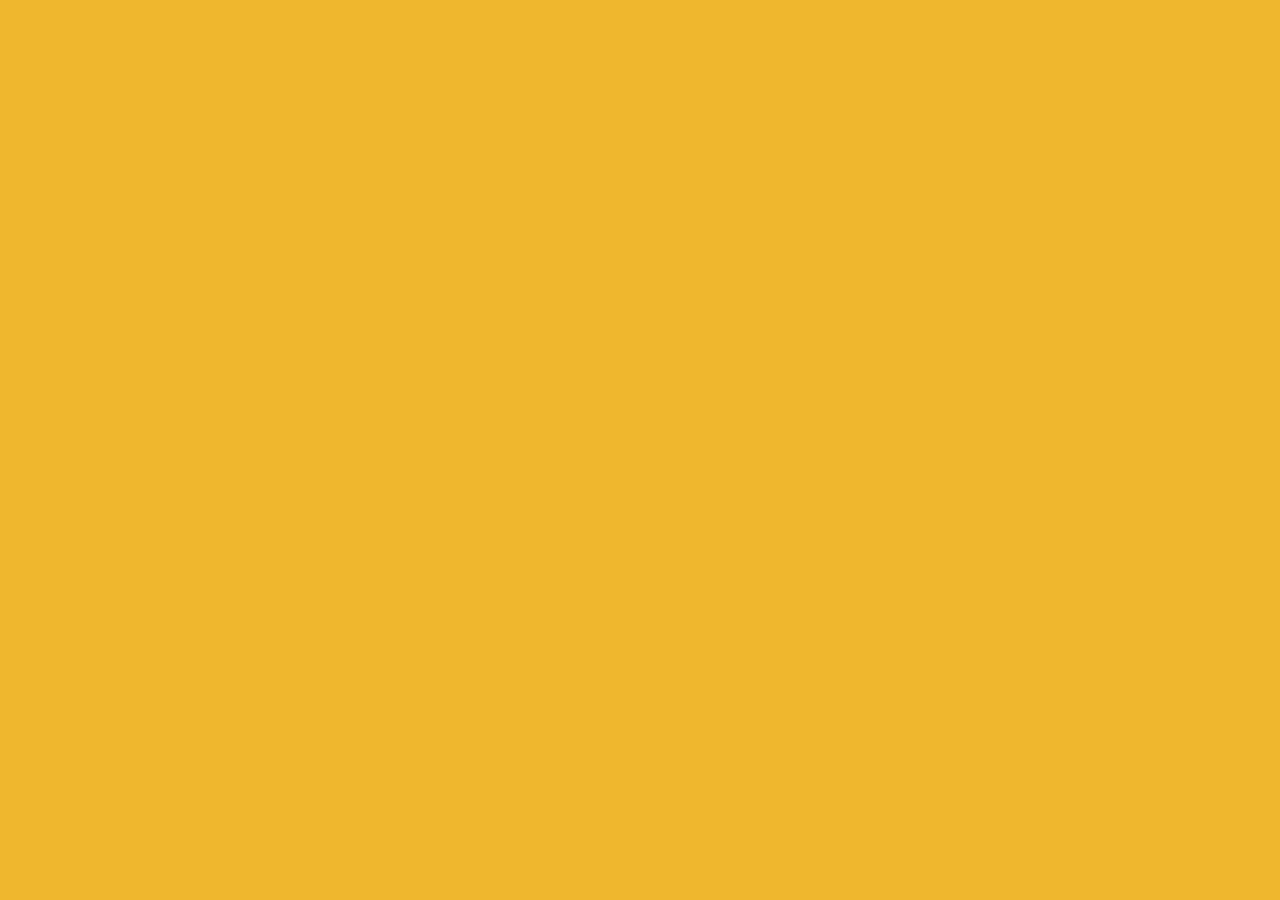
==== index.html @ 283a9610 "inicial commit Setting CSS, images and basic HTML up" ====
<!doctype html>
<html lang="en">
    <head>
        <meta charset="UTF-8" />
        <meta name="viewport" content="width=device-width, initial-scale=1.0" />
        <title>Gudetama</title>
        <link rel="icon" href="./img/gudetama-icon.jpg" />
        <link rel="stylesheet" href="./css/style.css" />
    </head>
    <body>
        <!--header-->
        <header></header>
        <!--main-->
        <main></main>

        <!--footer-->
        <footer></footer>
    </body>
</html>
---- css/style.css ----
body{
    background-color: #efb72d;
}
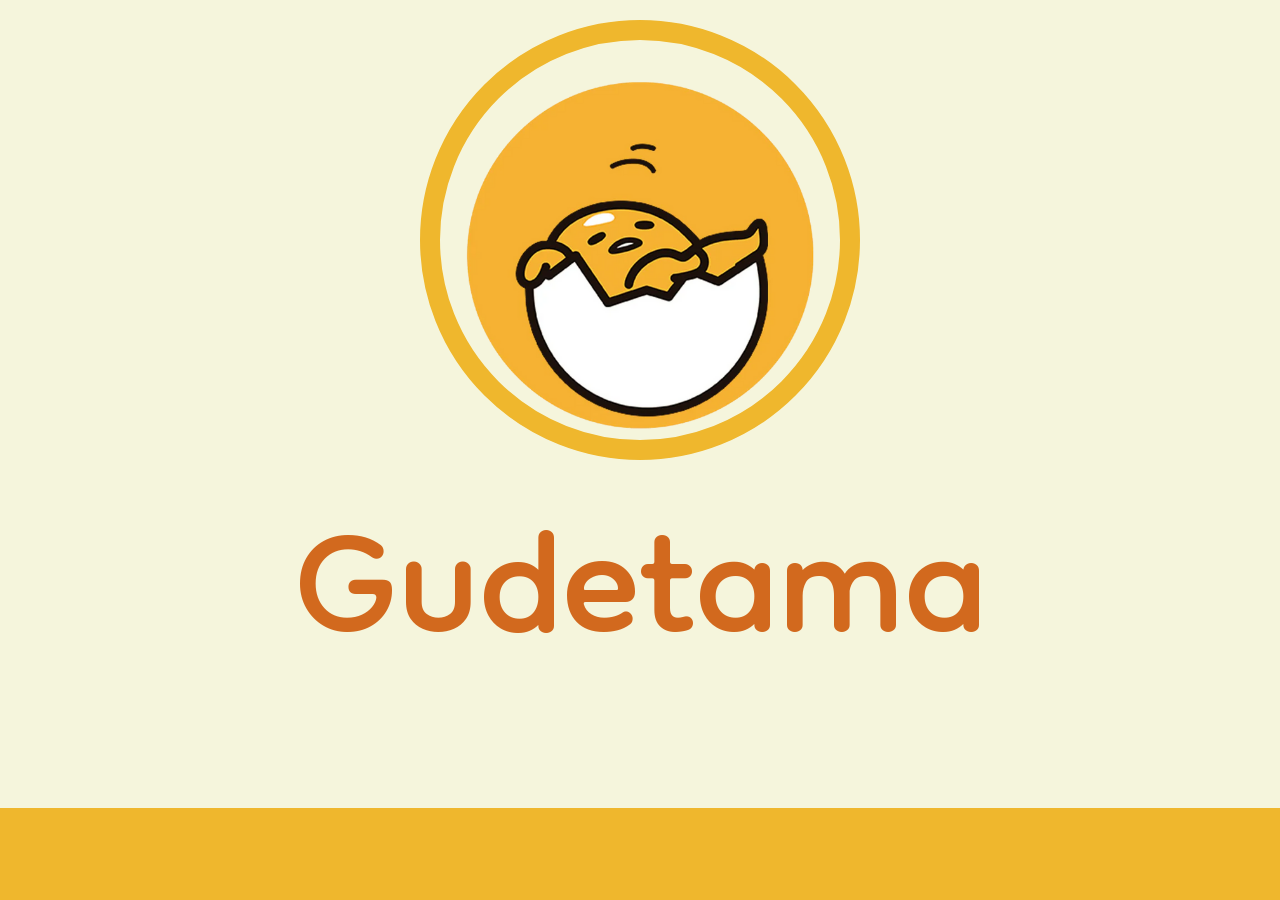
==== commit 773184fe: "Done the header" ====
--- a/index.html
+++ b/index.html
@@ -9,7 +9,10 @@
     </head>
     <body>
         <!--header-->
-        <header></header>
+        <header>
+            <img src="./img/gudetama-pfp.png" alt="Gudetama's profile picture" />
+            <h1>Gudetama</h1>
+        </header>
         <!--main-->
         <main></main>
 
--- a/css/style.css
+++ b/css/style.css
@@ -1,3 +1,28 @@
-body{
+@import url("https://fonts.googleapis.com/css2?family=Dongle&display=swap");
+body {
     background-color: #efb72d;
-}+}
+html,
+body {
+    margin: 0;
+    padding: 0;
+}
+header {
+    text-align: center;
+    background-color: beige;
+    padding: 20px;
+}
+header img {
+    width: 400px;
+    height: 400px;
+    border: 20px solid #efb72d;
+    border-radius: 60%;
+}
+header h1 {
+    font-family: "Dongle", sans-serif;
+    font-weight: 400;
+    font-style: normal;
+    font-size: 230px;
+    margin: -30px 0 20px 0;
+    color: chocolate;
+}
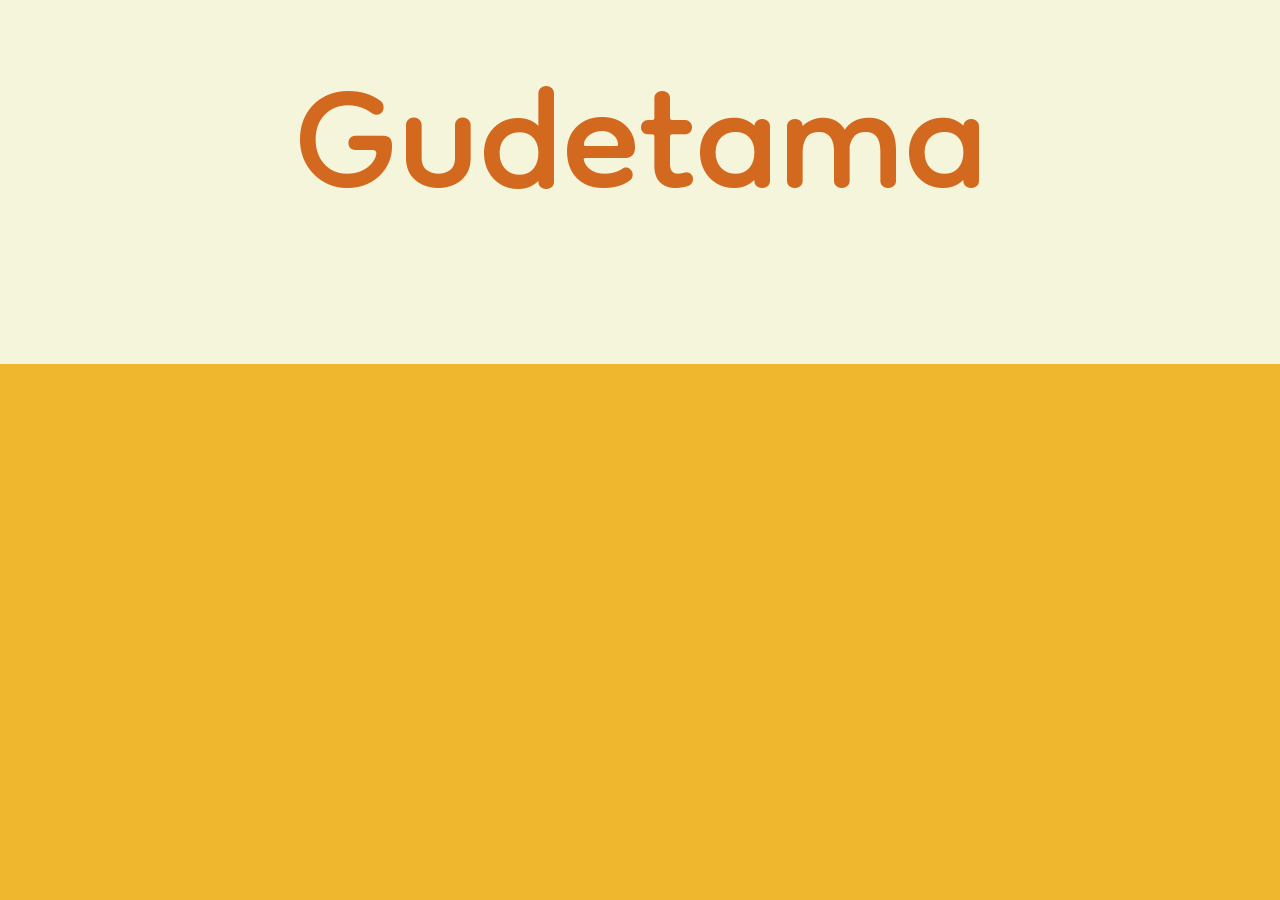
==== commit 3da06a2f: "Cahnge pfp from  img to div to html" ====
--- a/index.html
+++ b/index.html
@@ -10,7 +10,7 @@
     <body>
         <!--header-->
         <header>
-            <img src="./img/gudetama-pfp.png" alt="Gudetama's profile picture" />
+            <div class="pfp"></div>
             <h1>Gudetama</h1>
         </header>
         <!--main-->
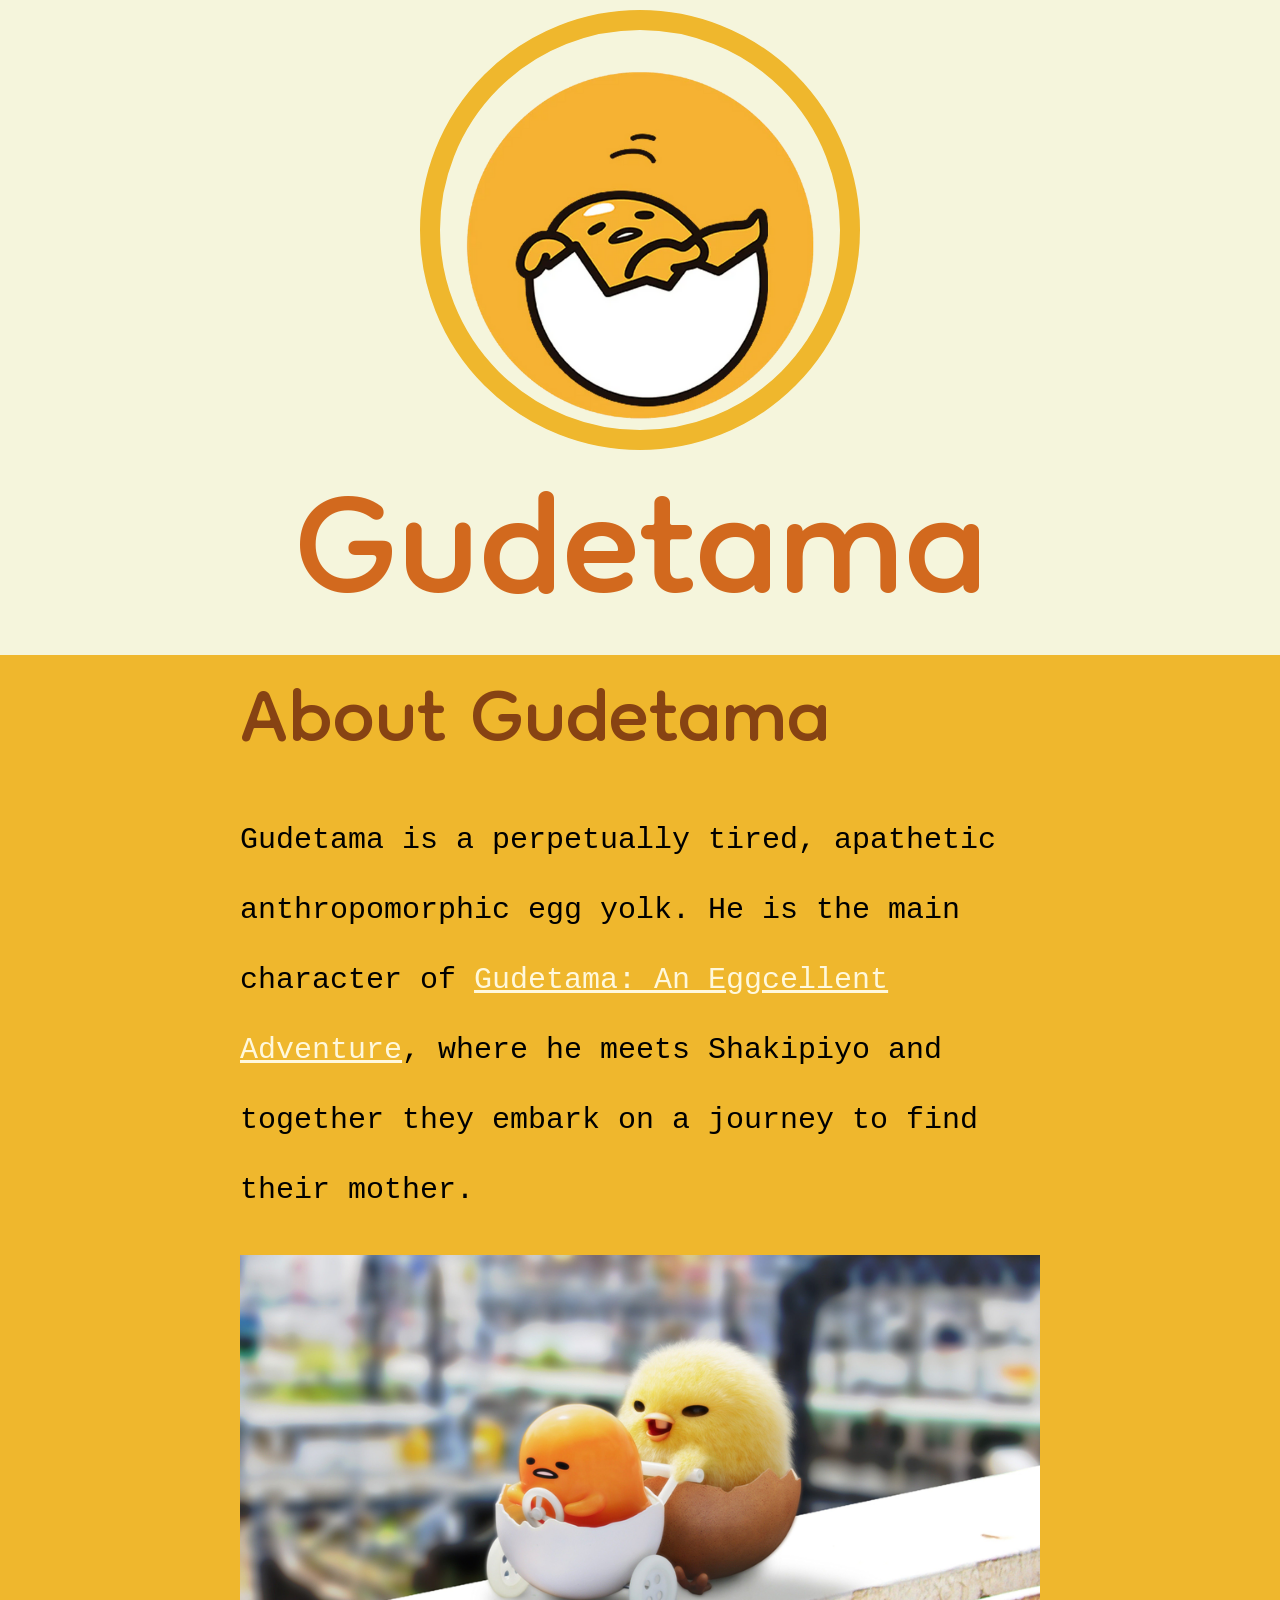
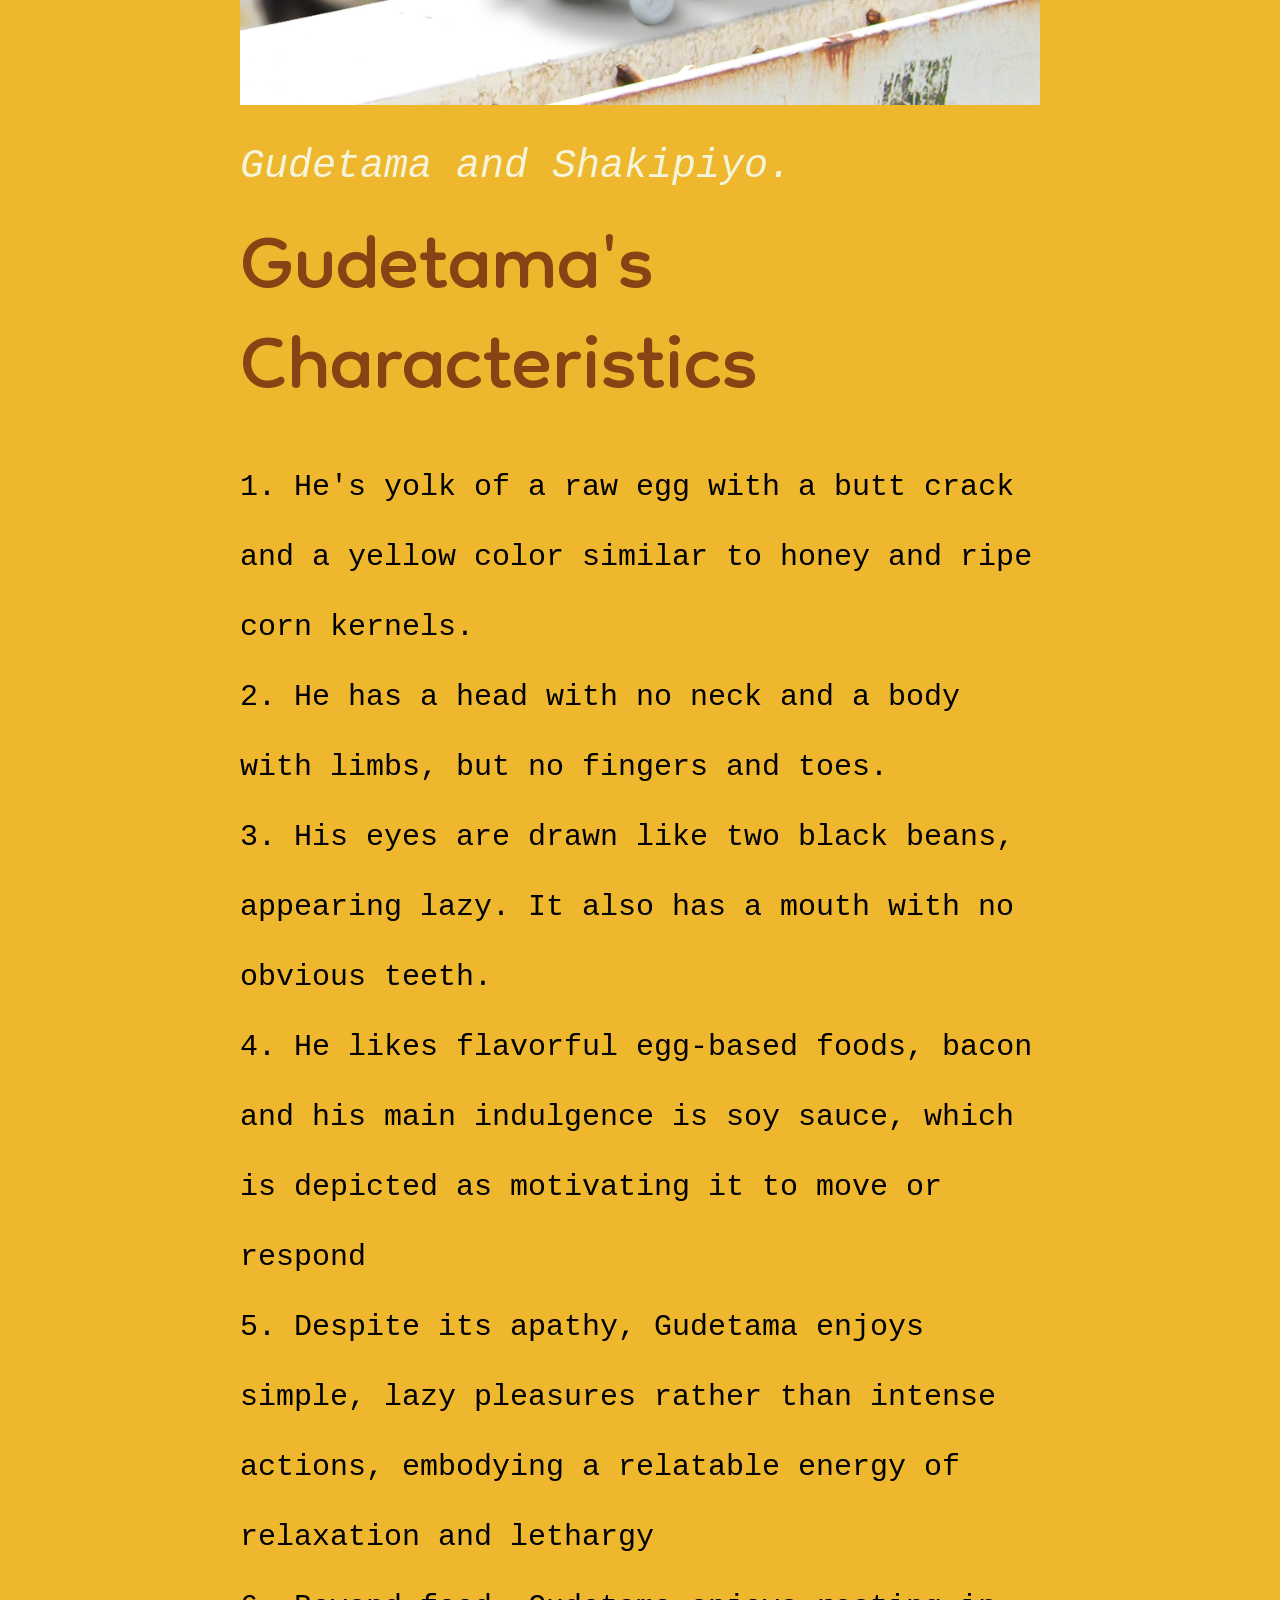
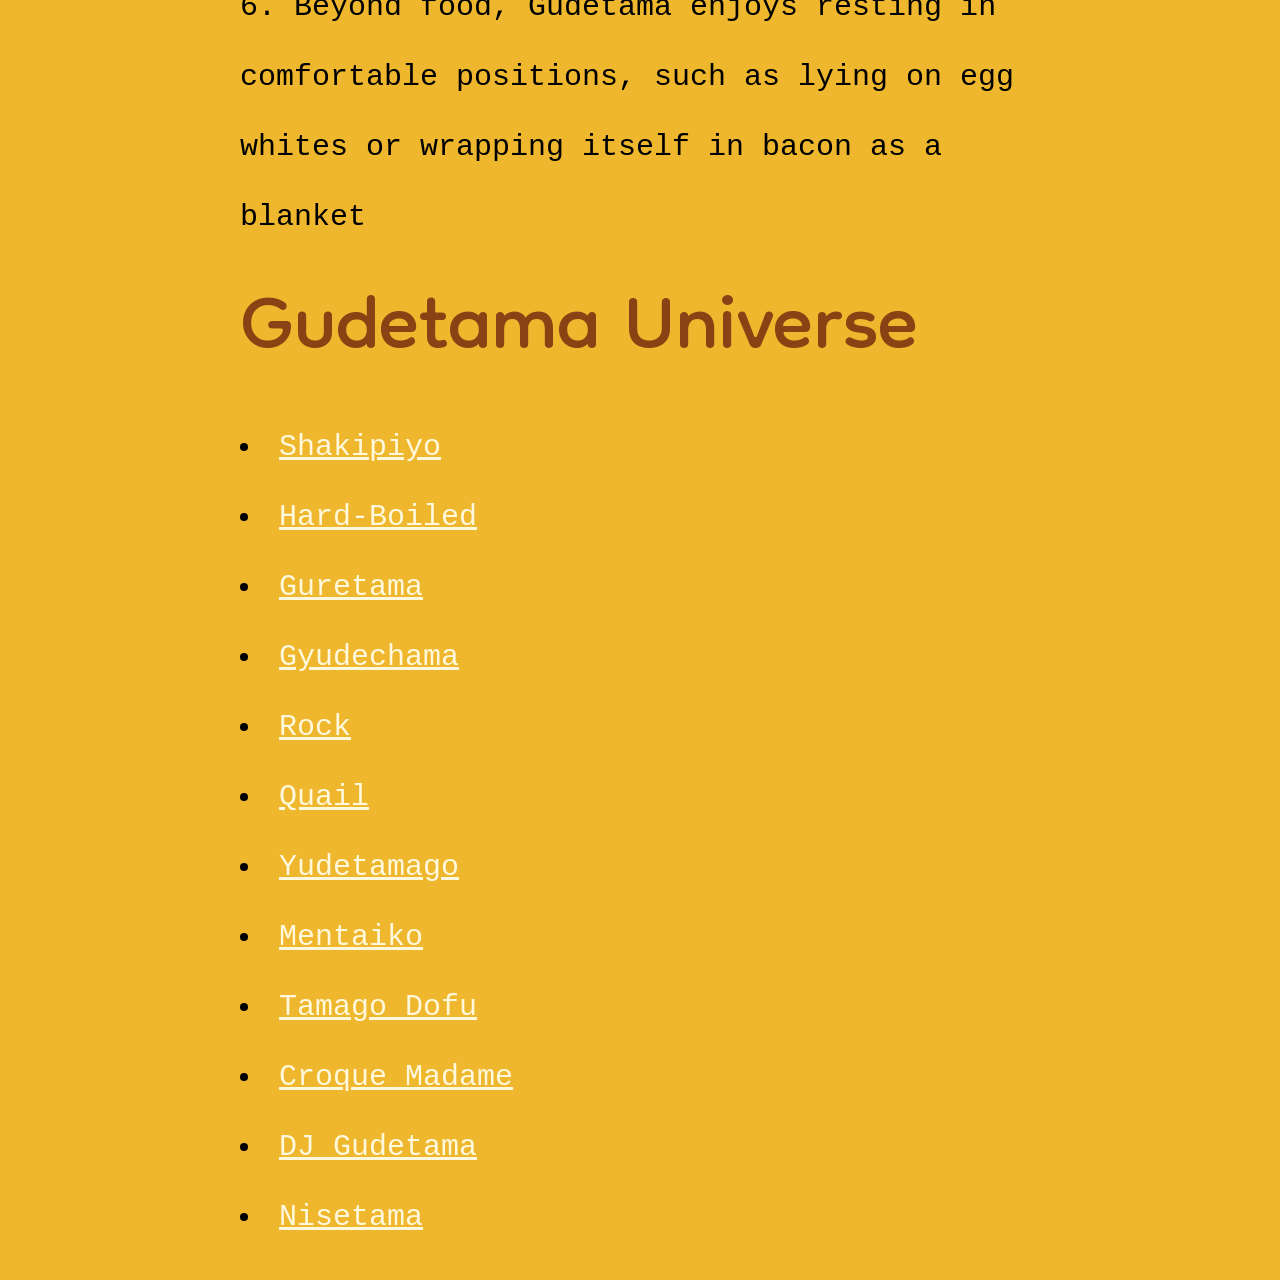
==== commit 13bd05c2: "Created the main section" ====
--- a/index.html
+++ b/index.html
@@ -14,7 +14,53 @@
             <h1>Gudetama</h1>
         </header>
         <!--main-->
-        <main></main>
+        <main>
+            <h2>About Gudetama</h2>
+            <p>
+                Gudetama is a perpetually tired, apathetic anthropomorphic egg yolk. He is the main character of
+                <a href="https://www.imdb.com/es/title/tt21104890/" target="_blank">Gudetama: An Eggcellent Adventure</a
+                >, where he meets Shakipiyo and together they embark on a journey to find their mother.
+            </p>
+            <img src="./img/about-gudetama.jpg" alt="About gudetama" />
+            <p class="caption">Gudetama and Shakipiyo.</p>
+            <h2>Gudetama's Characteristics</h2>
+            <ol>
+                <li>
+                    He's yolk of a raw egg with a butt crack and a yellow color similar to honey and ripe corn kernels.
+                </li>
+                <li>He has a head with no neck and a body with limbs, but no fingers and toes.</li>
+                <li>
+                    His eyes are drawn like two black beans, appearing lazy. It also has a mouth with no obvious teeth.
+                </li>
+                <li>
+                    He likes flavorful egg-based foods, bacon and his main indulgence is soy sauce, which is depicted as
+                    motivating it to move or respond
+                </li>
+                <li>
+                    Despite its apathy, Gudetama enjoys simple, lazy pleasures rather than intense actions, embodying a
+                    relatable energy of relaxation and lethargy
+                </li>
+                <li>
+                    Beyond food, Gudetama enjoys resting in comfortable positions, such as lying on egg whites or
+                    wrapping itself in bacon as a blanket
+                </li>
+            </ol>
+            <h2>Gudetama Universe</h2>
+            <ul>
+                <li><a href="https://hellokitty.fandom.com/wiki/Shakipiyo" target="_blank">Shakipiyo</a></li>
+                <li><a href="https://hellokitty.fandom.com/wiki/Hard-Boiled" target="_blank">Hard-Boiled</a></li>
+                <li><a href="https://hellokitty.fandom.com/wiki/Guretama" target="_blank">Guretama</a></li>
+                <li><a href="https://hellokitty.fandom.com/wiki/Gyudechama" target="_blank">Gyudechama</a></li>
+                <li><a href="https://hellokitty.fandom.com/wiki/Rock" target="_blank">Rock</a></li>
+                <li><a href="https://hellokitty.fandom.com/wiki/Quail" target="_blank">Quail</a></li>
+                <li><a href="https://hellokitty.fandom.com/wiki/Yudetamago" target="_blank">Yudetamago</a></li>
+                <li><a href="https://hellokitty.fandom.com/wiki/Mentaiko" target="_blank">Mentaiko</a></li>
+                <li><a href="https://hellokitty.fandom.com/wiki/Tamago_Dofu" target="_blank">Tamago Dofu</a></li>
+                <li><a href="https://hellokitty.fandom.com/wiki/Croque_Madame" target="_blank">Croque Madame</a></li>
+                <li><a href="https://hellokitty.fandom.com/wiki/DJ_Gudetama" target="_blank">DJ Gudetama</a></li>
+                <li><a href="https://hellokitty.fandom.com/wiki/Nisetama" target="_blank">Nisetama</a></li>
+            </ul>
+        </main>
 
         <!--footer-->
         <footer></footer>
--- a/css/style.css
+++ b/css/style.css
@@ -1,28 +1,81 @@
 @import url("https://fonts.googleapis.com/css2?family=Dongle&display=swap");
 body {
     background-color: #efb72d;
+    font-family: monospace;
+    font-size: 30px;
+    line-height: 70px;
 }
 html,
 body {
     margin: 0;
     padding: 0;
 }
+p,
+ul,
+ol {
+    font-size: 30px;
+    line-height: 70px;
+}
+ul,
+ol {
+    padding-left: 0;
+    list-style-position: inside;
+}
+a {
+    color: cornsilk;
+}
+a:hover,
+a:visited {
+    color: chocolate;
+}
+a:active {
+    color: burlywood;
+}
+p.caption {
+    font-size: 40px;
+    color: beige;
+    font-style: oblique;
+    margin: 0;
+}
 header {
     text-align: center;
     background-color: beige;
-    padding: 20px;
+    padding: 10px;
 }
-header img {
+header .pfp {
     width: 400px;
     height: 400px;
     border: 20px solid #efb72d;
     border-radius: 60%;
+    background-image: url("./../img/gudetama-pfp.png");
+    background-repeat: no-repeat;
+    background-position: center center;
+    background-size: cover;
+    margin: 0 auto;
 }
-header h1 {
+h1 {
+    line-height: 325px;
     font-family: "Dongle", sans-serif;
     font-weight: 400;
     font-style: normal;
     font-size: 230px;
-    margin: -30px 0 20px 0;
+    margin: -50px 0 -80px 0;
     color: chocolate;
 }
+h2 {
+    line-height: 100px;
+    font-family: "Dongle", sans-serif;
+    font-weight: 400;
+    font-style: normal;
+    font-size: 120px;
+    margin: 20px 0 20px 0;
+    color: #874313;
+}
+
+main {
+    width: 800px;
+    margin: 0 auto;
+}
+main img {
+    max-width: 100%;
+}
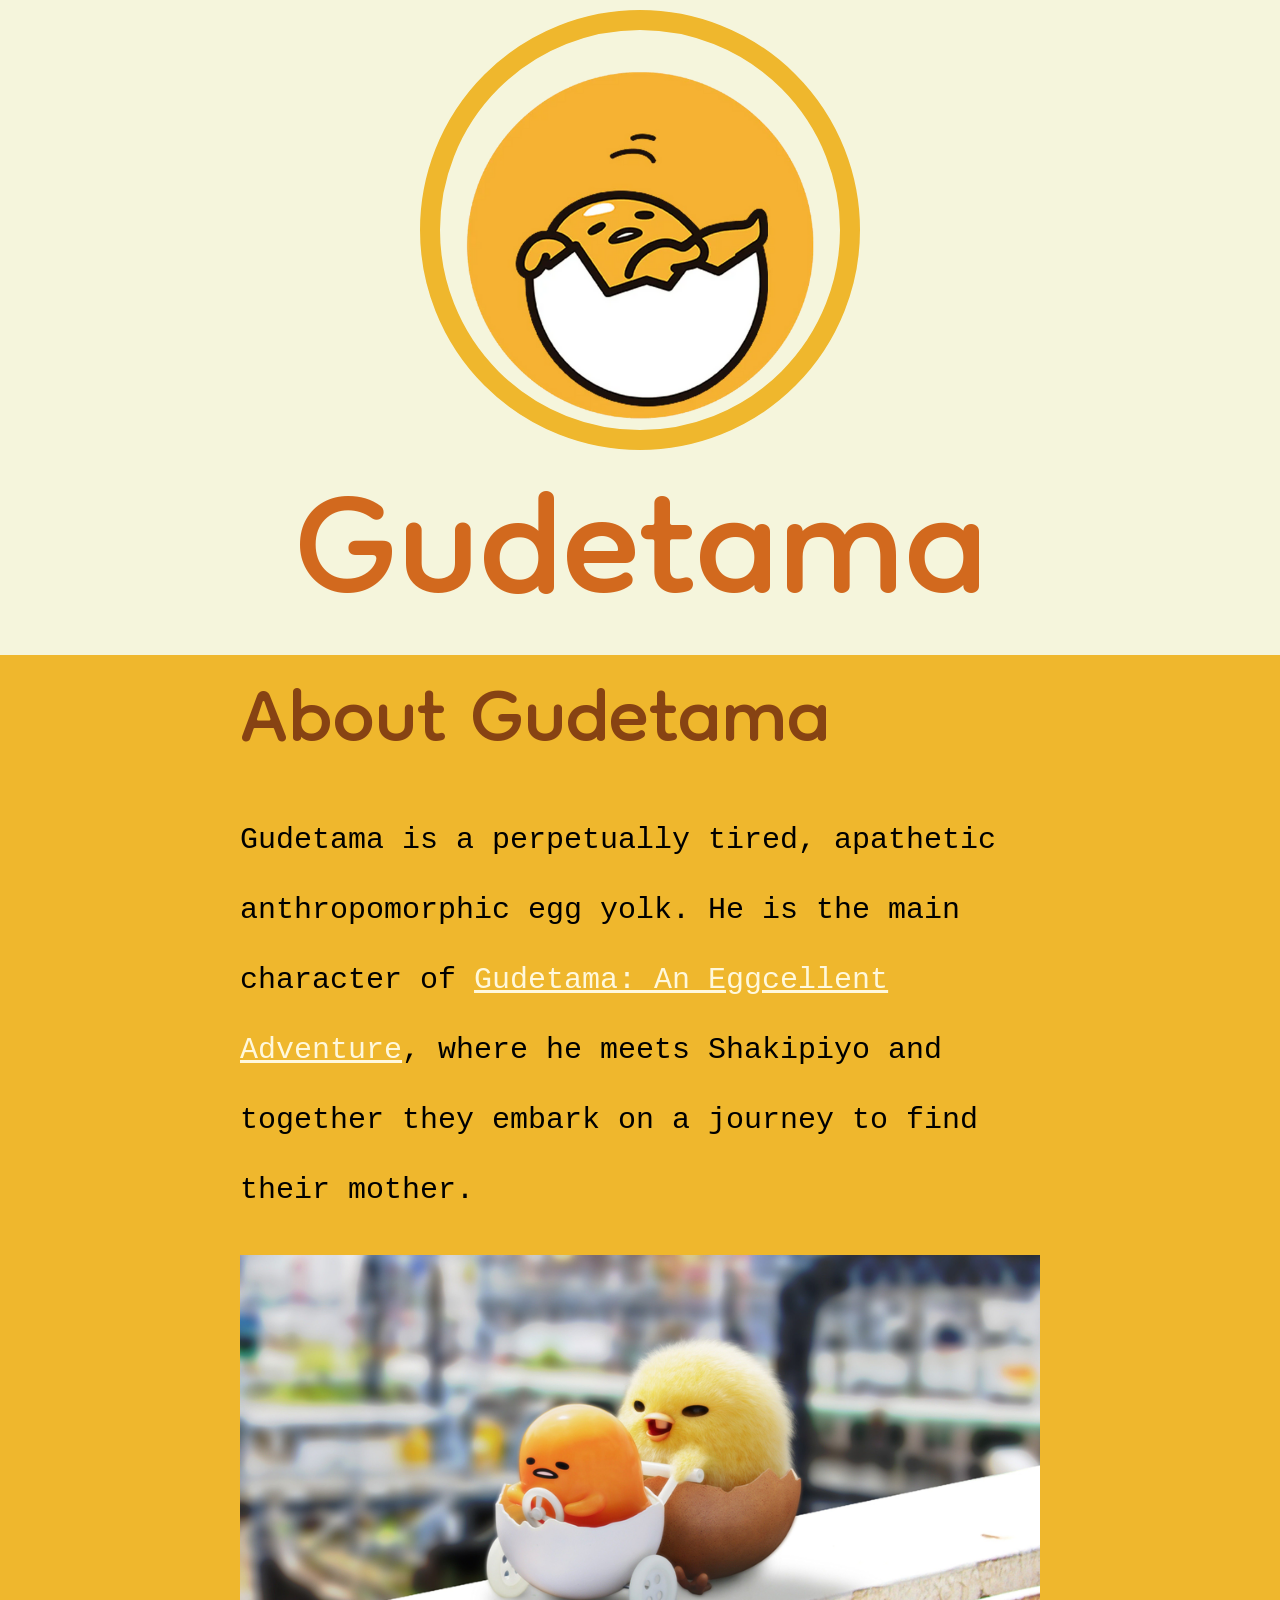
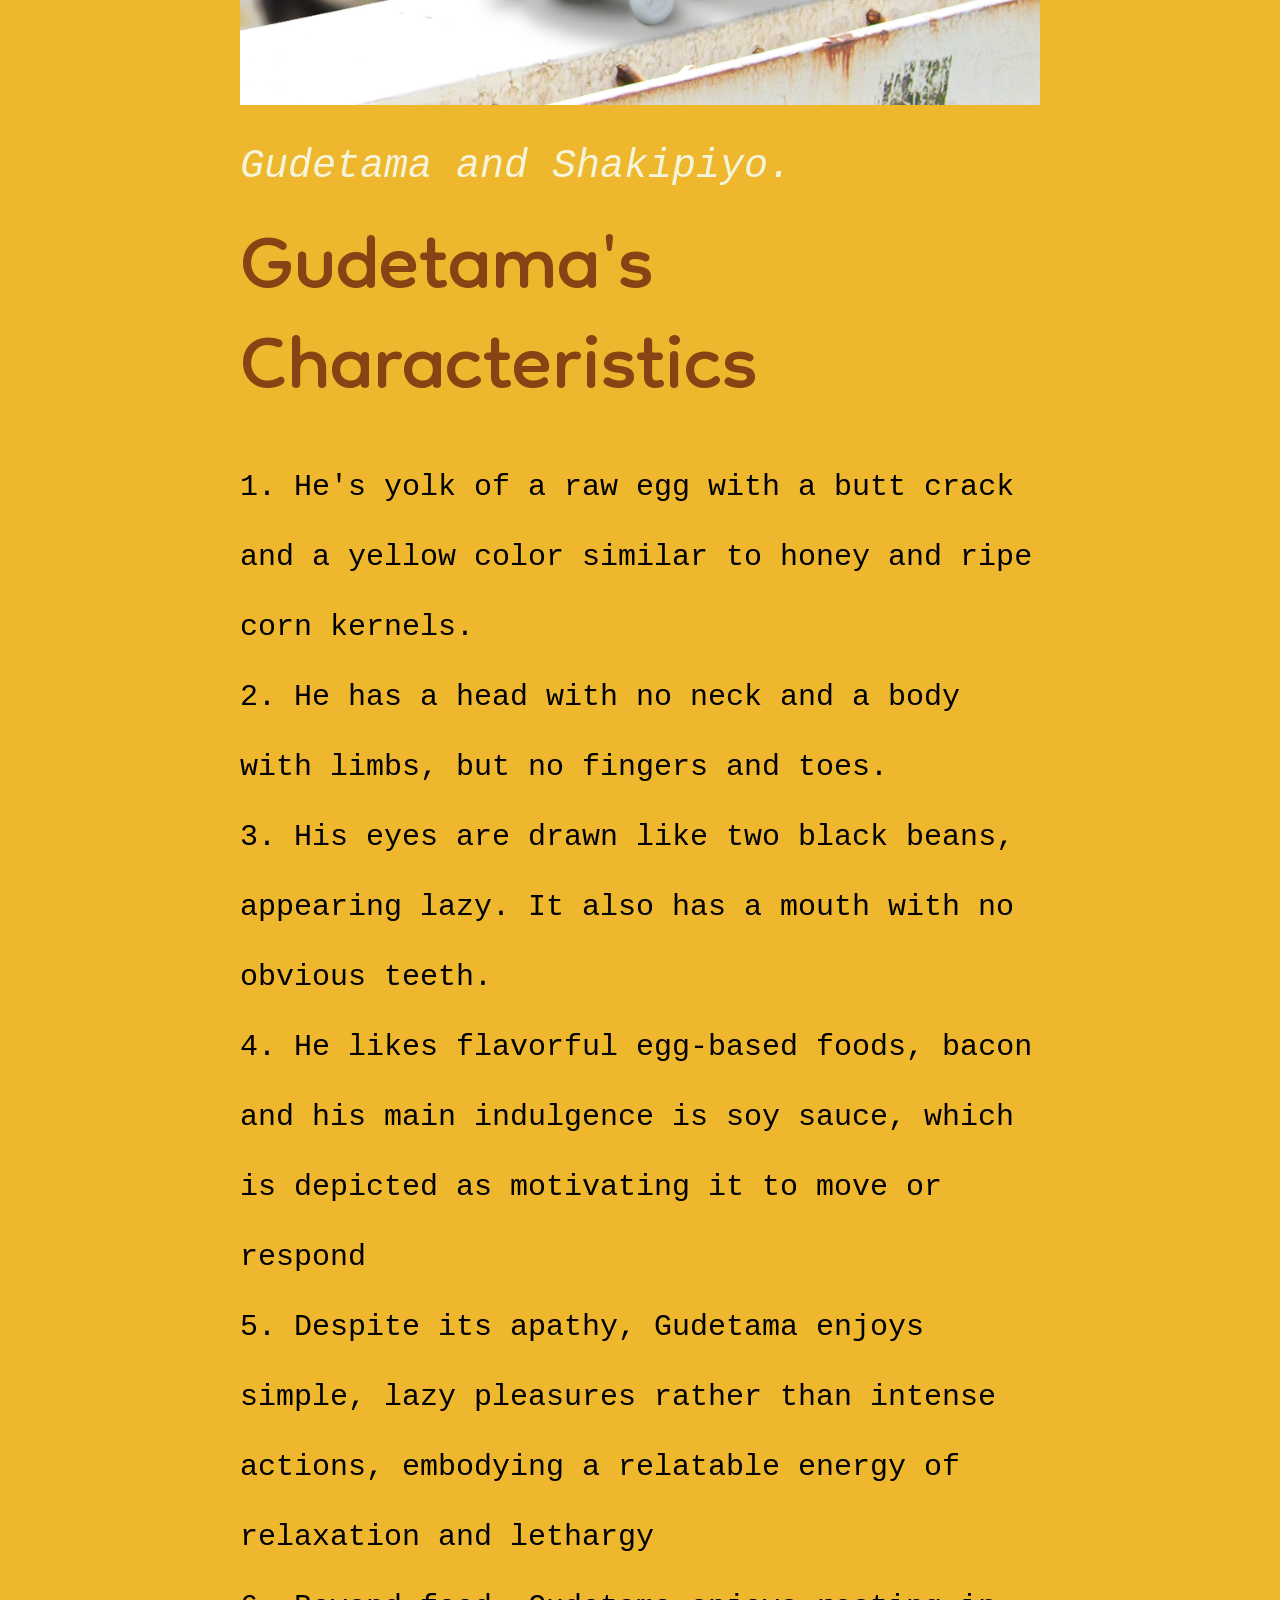
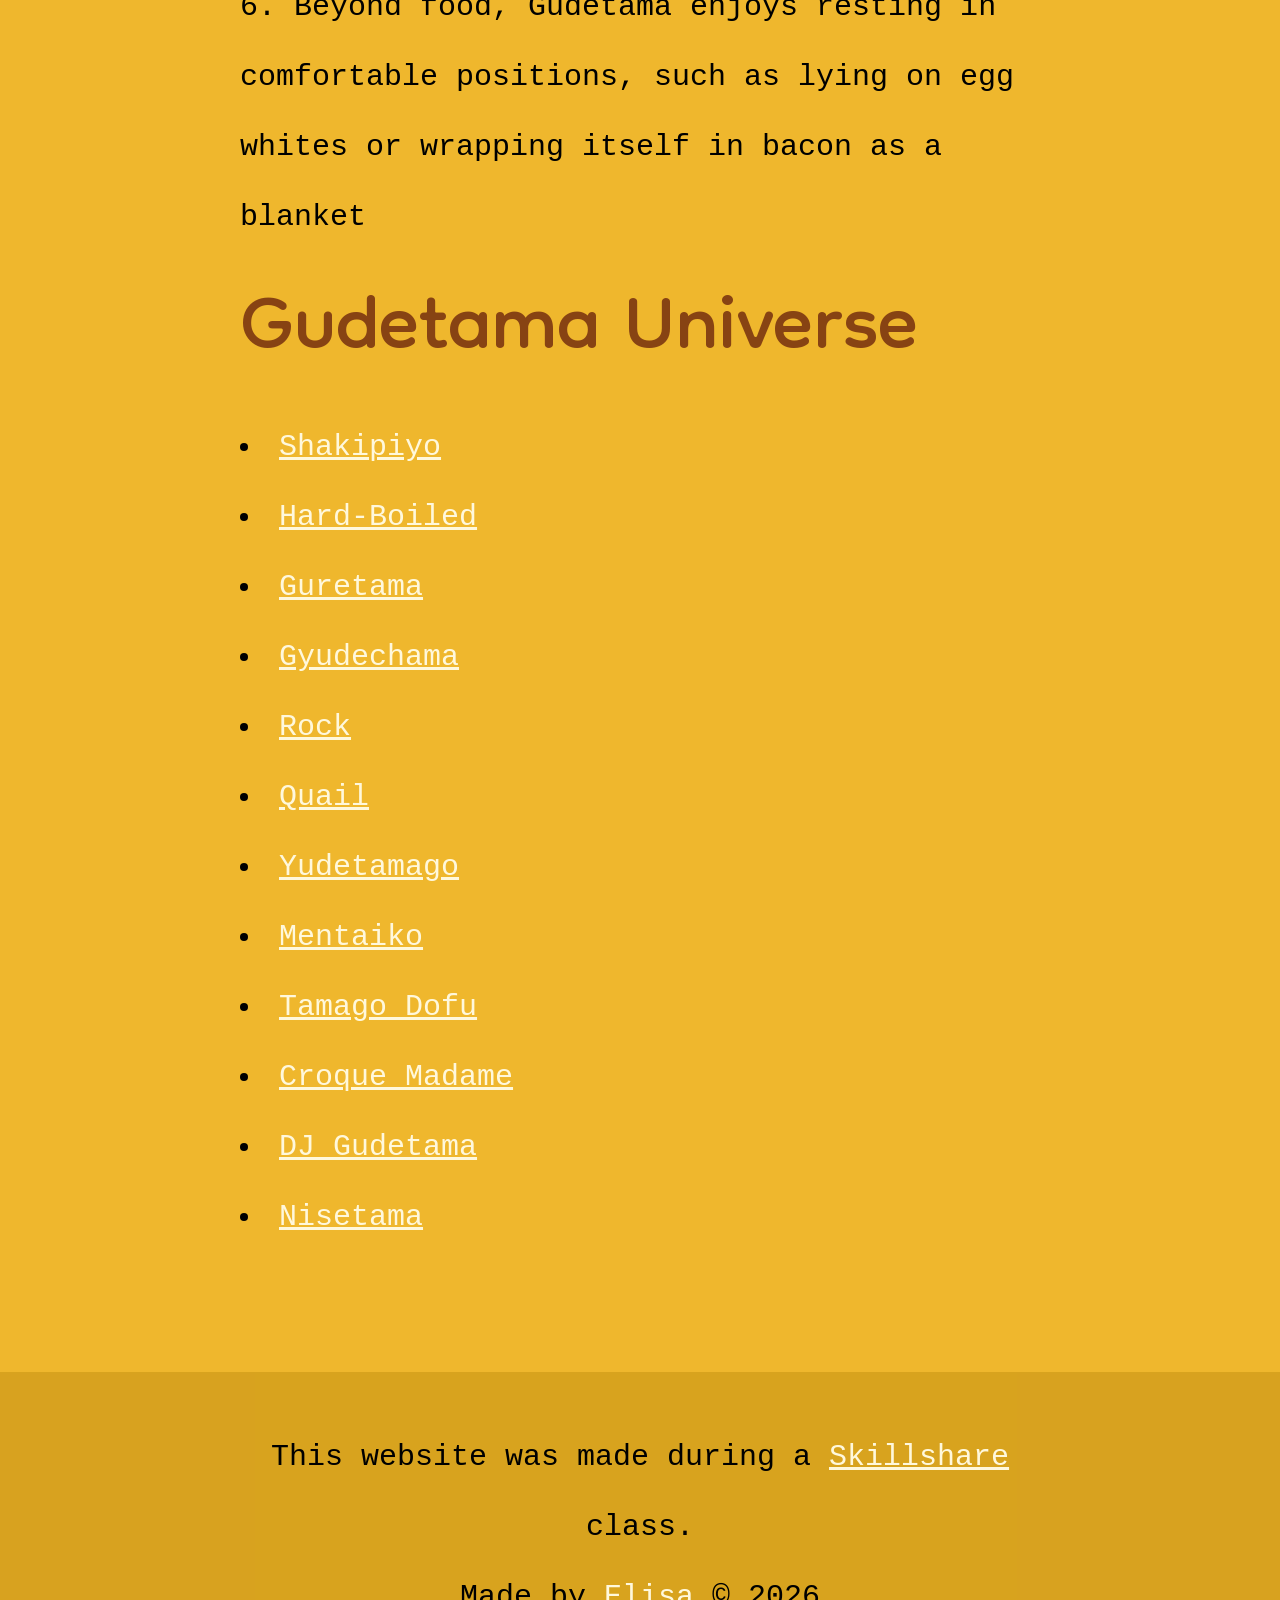
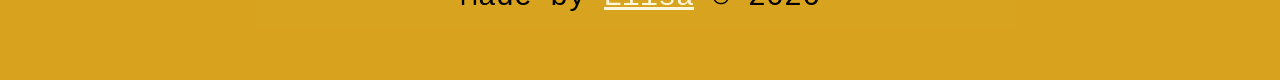
==== commit 5d471af2: "Added footer elemet" ====
--- a/index.html
+++ b/index.html
@@ -61,8 +61,14 @@
                 <li><a href="https://hellokitty.fandom.com/wiki/Nisetama" target="_blank">Nisetama</a></li>
             </ul>
         </main>
-
         <!--footer-->
-        <footer></footer>
+        <footer>
+            <div class="content">
+                <p>
+                    This website was made during a <a href="https://www.skillshare.com/en/home">Skillshare</a> class.
+                    <br />Made by <a href="https://github.com/Eli-limon">Elisa</a> &#169; 2026
+                </p>
+            </div>
+        </footer>
     </body>
 </html>
--- a/css/style.css
+++ b/css/style.css
@@ -79,3 +79,13 @@
 main img {
     max-width: 100%;
 }
+footer {
+    background-color: rgba(184, 134, 11, 0.42);
+    padding: 20px;
+    text-align: center;
+    margin-top: 120px;
+}
+footer .content {
+    width: 800px;
+    margin: 0 auto;
+}
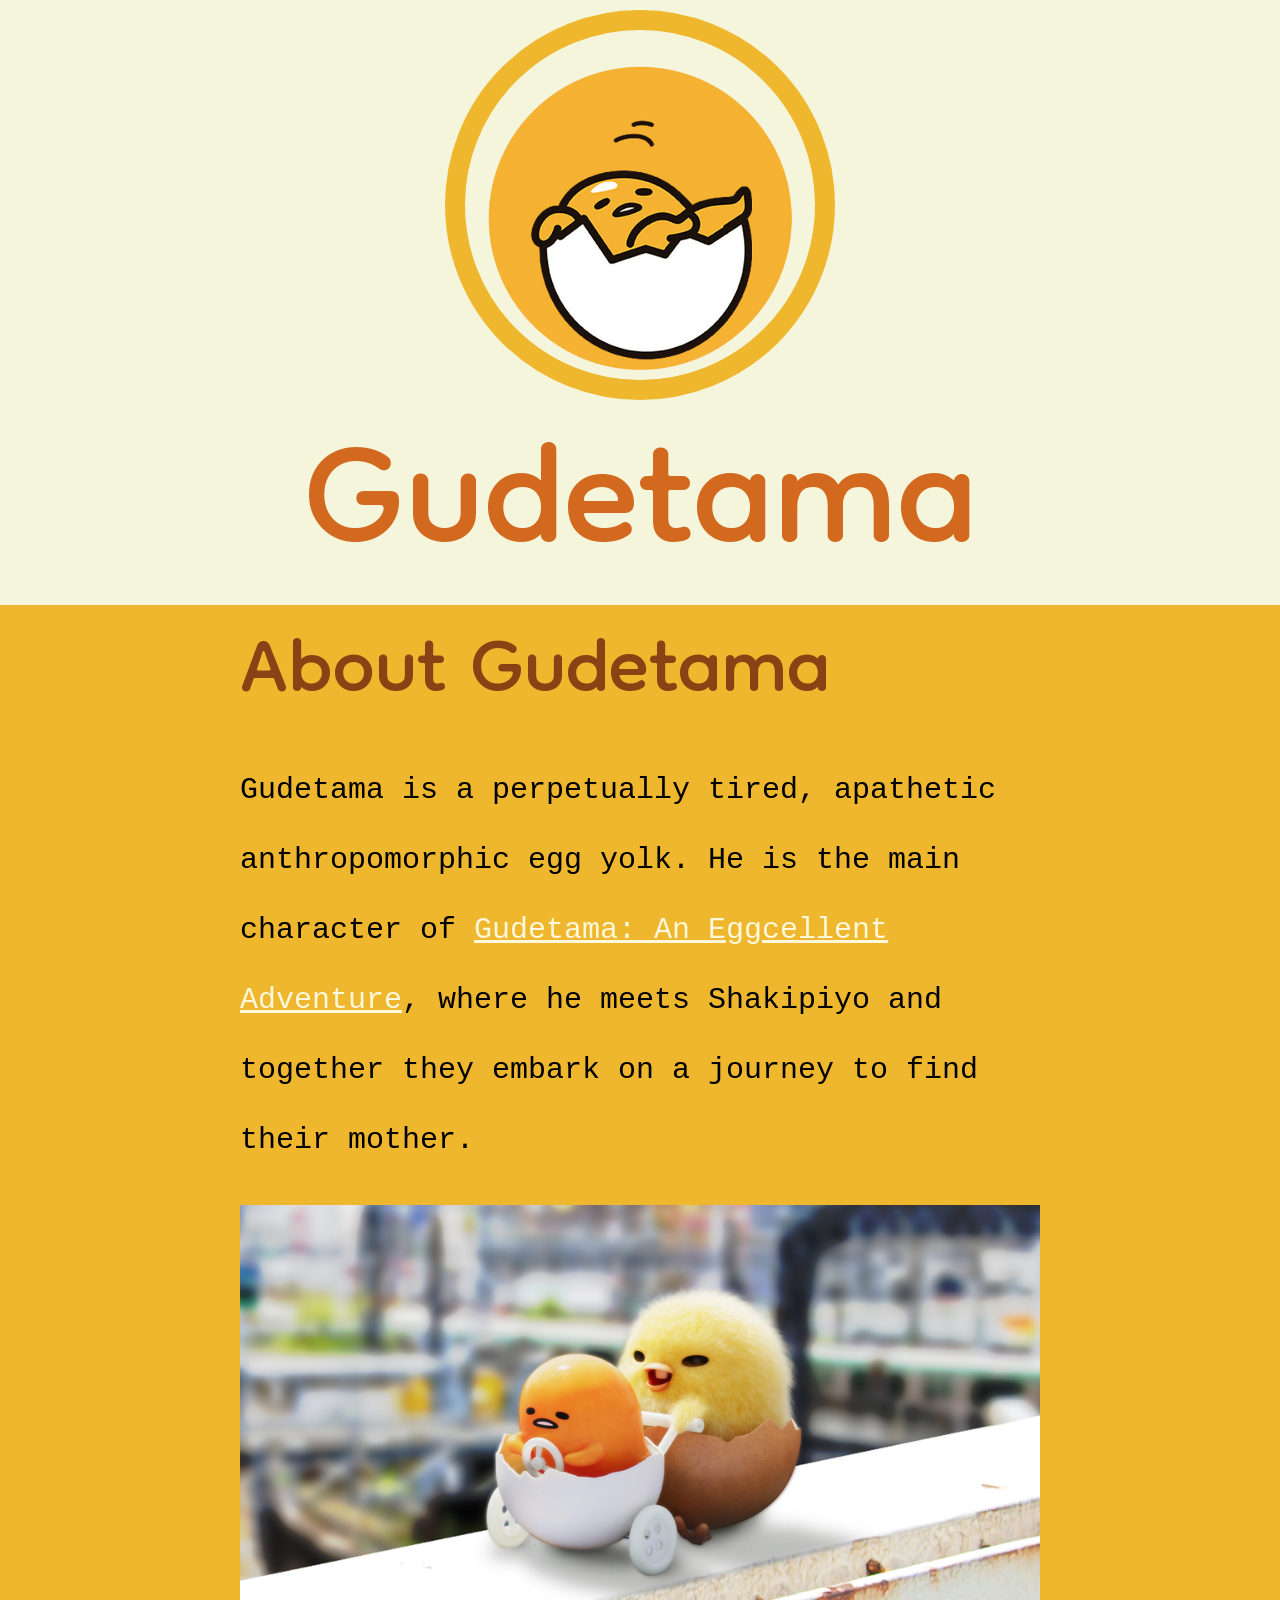
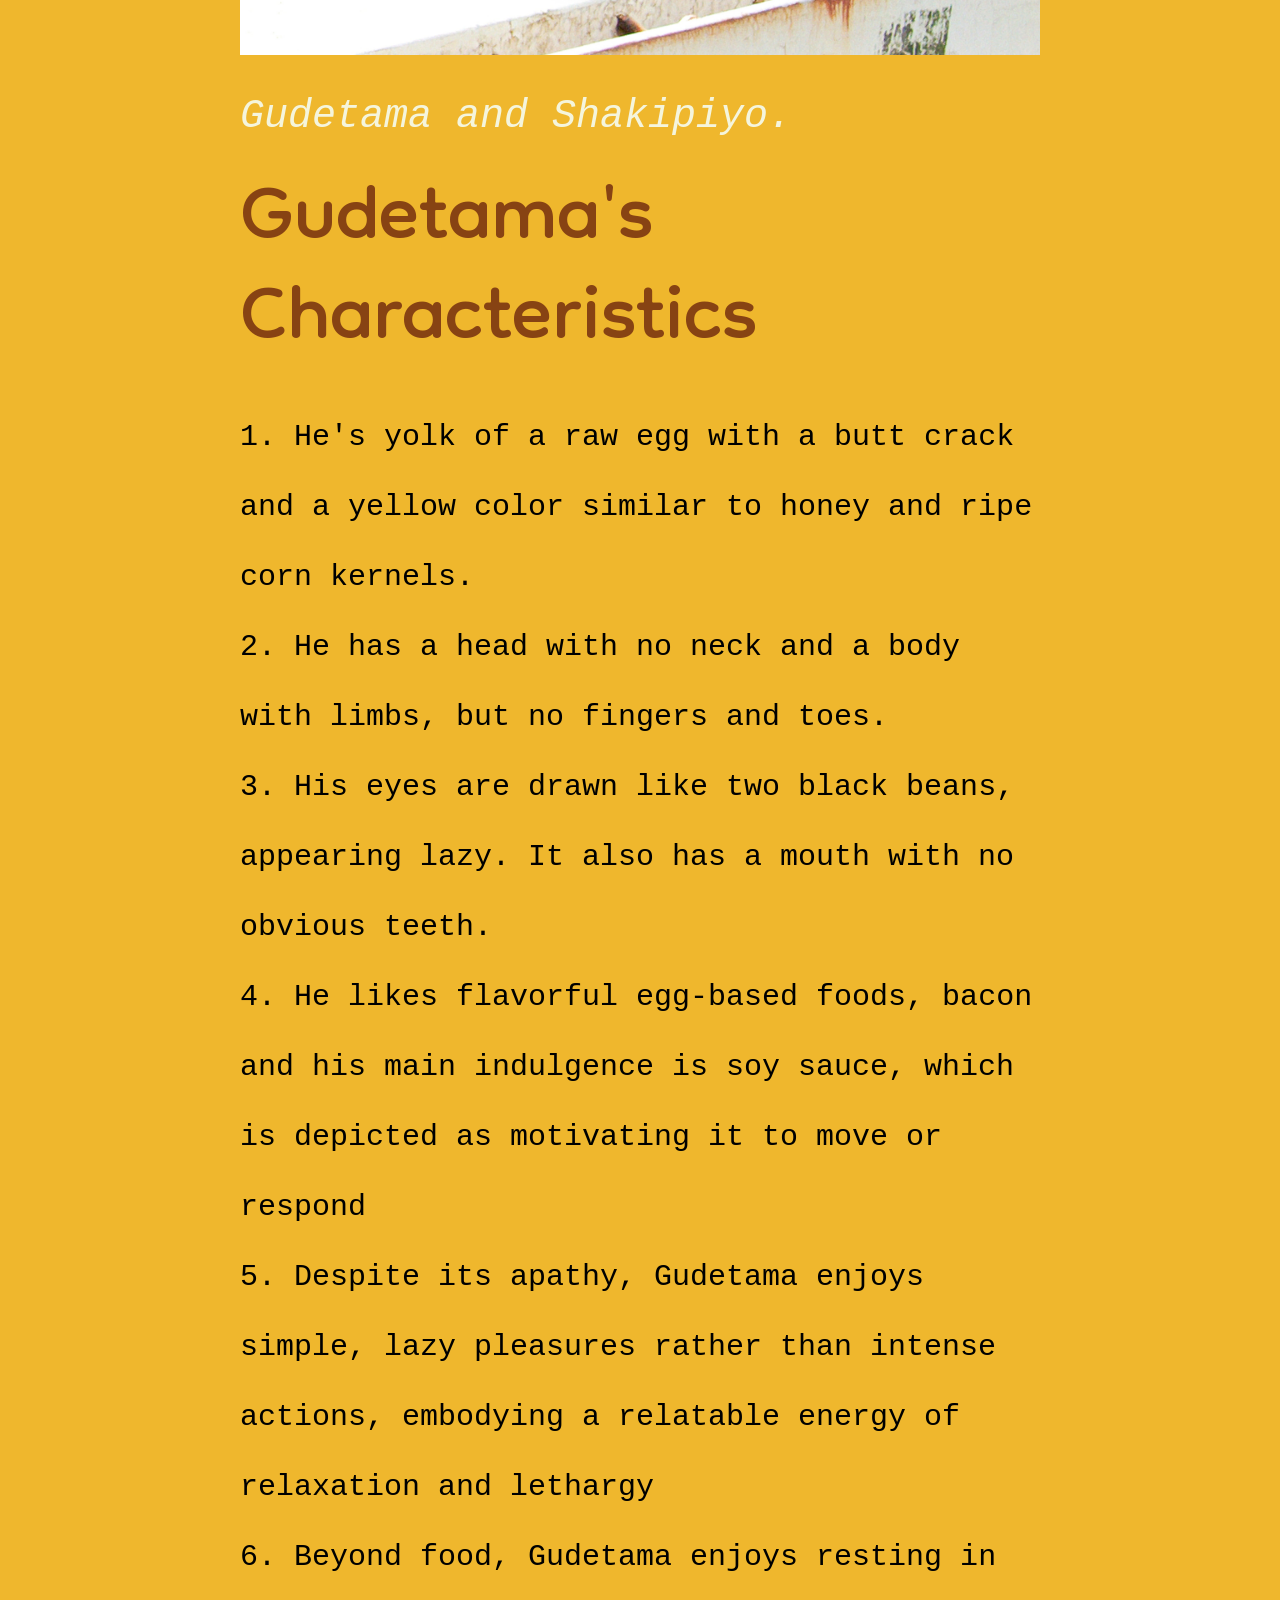
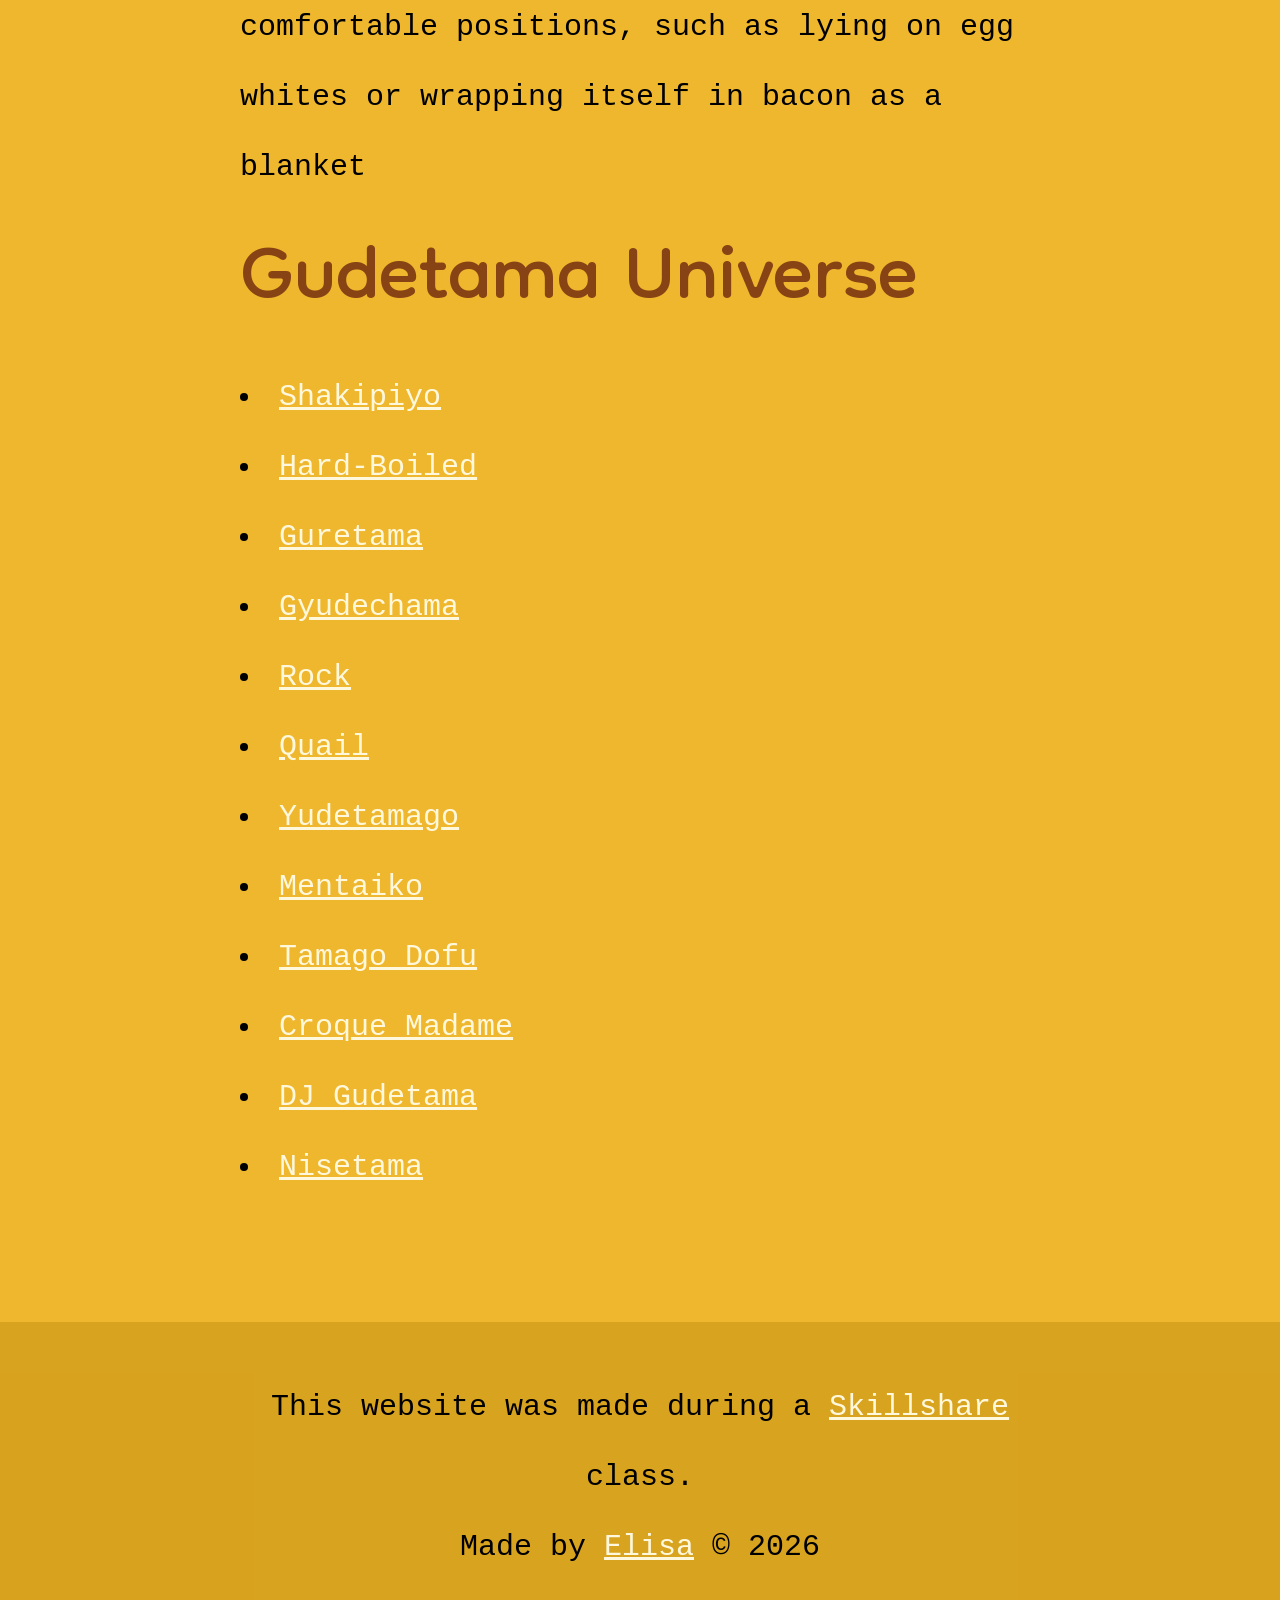
==== commit 23b74211: "Made a website resonsive" ====
--- a/index.html
+++ b/index.html
@@ -2,7 +2,7 @@
 <html lang="en">
     <head>
         <meta charset="UTF-8" />
-        <meta name="viewport" content="width=device-width, initial-scale=1.0" />
+        <meta name="viewport" content="width=device-width, user-scalable=no, initial-scale=1.0" />
         <title>Gudetama</title>
         <link rel="icon" href="./img/gudetama-icon.jpg" />
         <link rel="stylesheet" href="./css/style.css" />
--- a/css/style.css
+++ b/css/style.css
@@ -43,8 +43,8 @@
     padding: 10px;
 }
 header .pfp {
-    width: 400px;
-    height: 400px;
+    width: 350px;
+    height: 350px;
     border: 20px solid #efb72d;
     border-radius: 60%;
     background-image: url("./../img/gudetama-pfp.png");
@@ -53,12 +53,13 @@
     background-size: cover;
     margin: 0 auto;
 }
+
 h1 {
     line-height: 325px;
     font-family: "Dongle", sans-serif;
     font-weight: 400;
     font-style: normal;
-    font-size: 230px;
+    font-size: 225px;
     margin: -50px 0 -80px 0;
     color: chocolate;
 }
@@ -71,14 +72,25 @@
     margin: 20px 0 20px 0;
     color: #874313;
 }
+@media (max-width: 600px) {
+    h1 {
+        font-size: 125px;
+    }
+
+    h2 {
+        font-size: 80px;
+    }
+}
 
 main {
-    width: 800px;
+    max-width: 800px;
     margin: 0 auto;
+    padding: 0 20px;
 }
 main img {
     max-width: 100%;
 }
+/*Footer*/
 footer {
     background-color: rgba(184, 134, 11, 0.42);
     padding: 20px;
@@ -86,6 +98,11 @@
     margin-top: 120px;
 }
 footer .content {
-    width: 800px;
+    max-width: 800px;
     margin: 0 auto;
 }
+@media (max-width: 600px) {
+    footer p {
+        font-size: 16px;
+    }
+}
